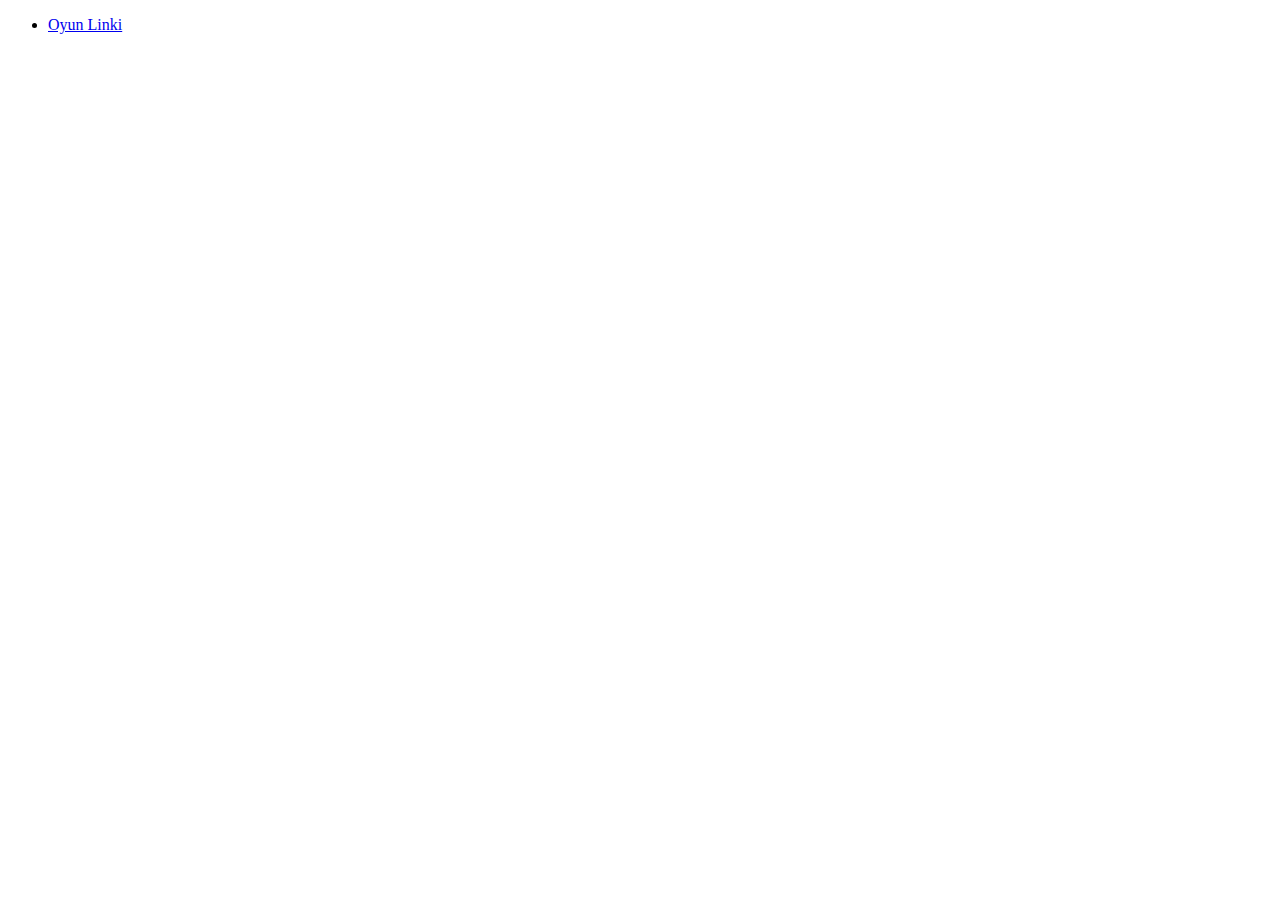
==== pages/ilk.html @ 6cec2982 "Initial commit" ====
<!DOCTYPE html>
<html lang="en">
  <head>
    <meta charset="UTF-8" />
    <meta name="viewport" content="width=device-width, initial-scale=1.0" />
    <link rel="stylesheet" href="css/style.css" />
    <title>Document</title>
  </head>
  <body>
    <ul>
      <li>
        <a href="https://yavuz-demir.itch.io/player-and-levels"
          >Oyun Linki</a>
      </li>
    </ul>
  </body>
</html>
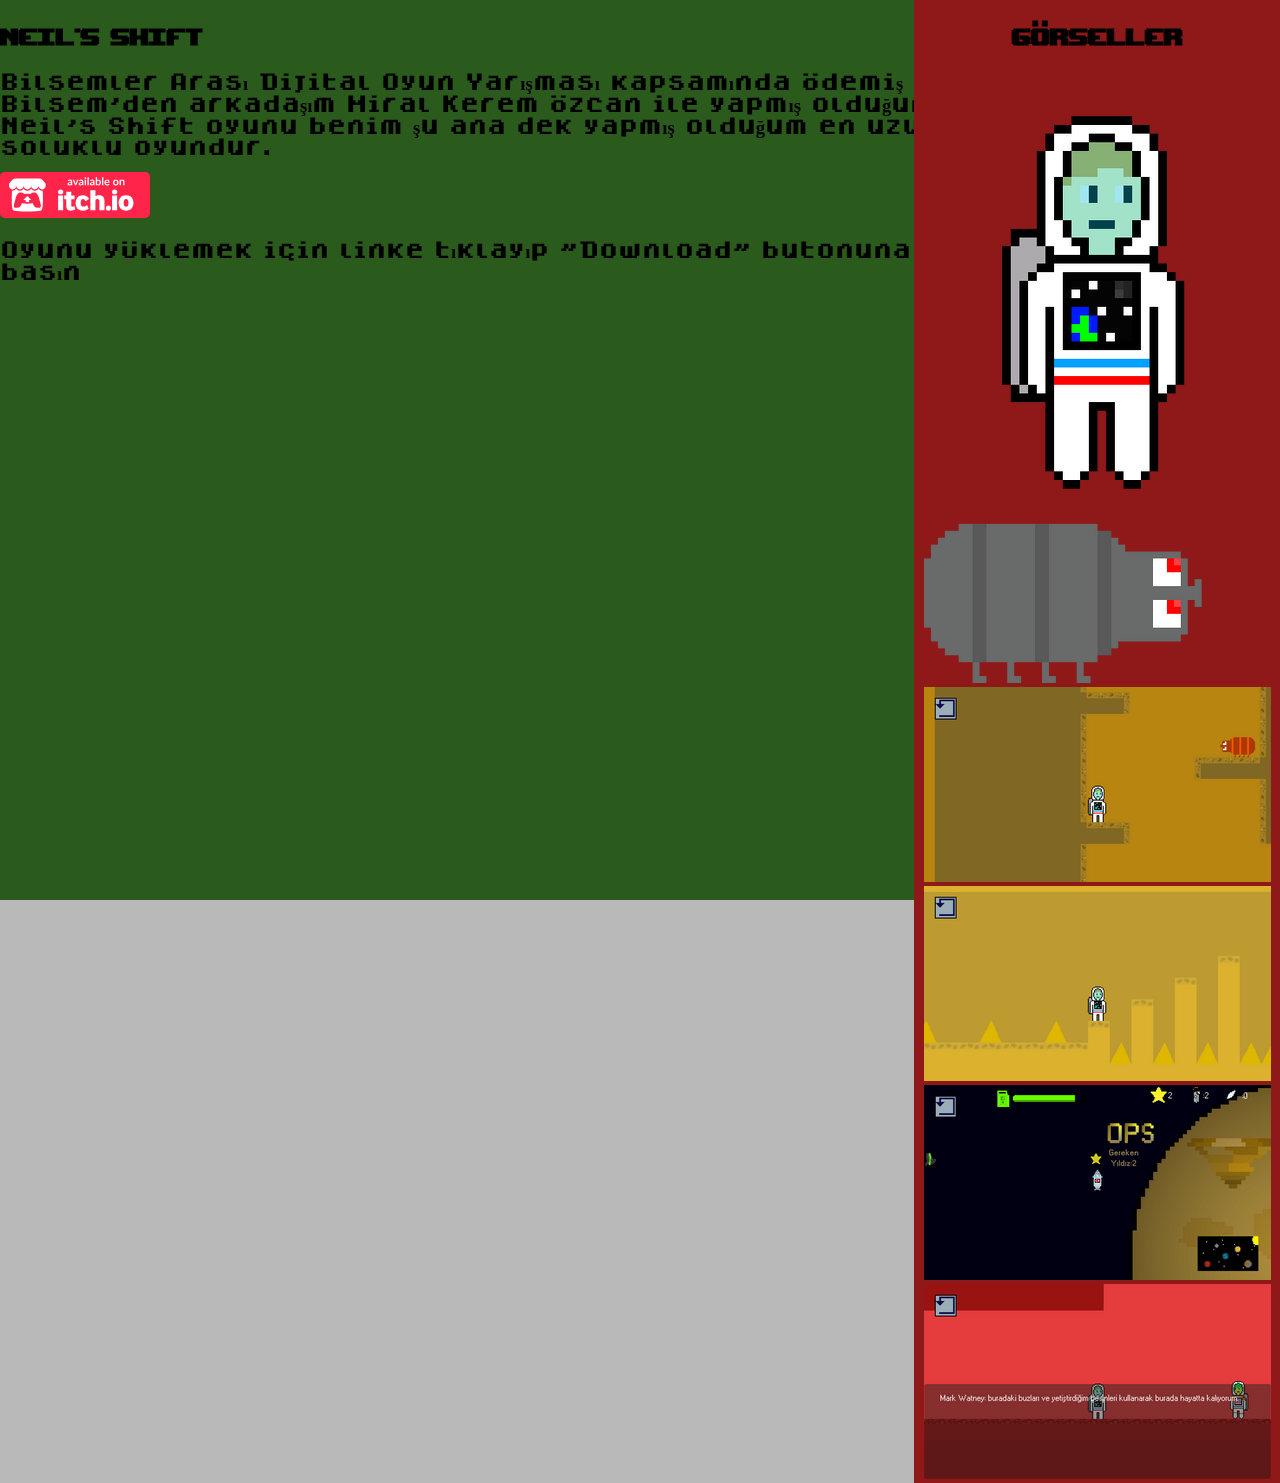
==== commit 635b9ba2: "Add files via upload" ====
--- a/pages/ilk.html
+++ b/pages/ilk.html
@@ -3,15 +3,42 @@
   <head>
     <meta charset="UTF-8" />
     <meta name="viewport" content="width=device-width, initial-scale=1.0" />
-    <link rel="stylesheet" href="css/style.css" />
+    <link rel="stylesheet" href="../css/stylepage.css" />
+
     <title>Document</title>
   </head>
   <body>
-    <ul>
-      <li>
-        <a href="https://yavuz-demir.itch.io/player-and-levels"
-          >Oyun Linki</a>
-      </li>
-    </ul>
+    
+    
+    <div class="container1">
+      <div class="row">
+        <div class="col" >
+          <h1>Neil's Shift</h1>
+          <h3>Bilsemler Arası Dijital Oyun Yarışması kapsamında Ödemiş Bilsem'den arkadaşım Miral Kerem Özcan ile yapmış olduğumuz Neil's Shift oyunu benim şu ana dek yapmış olduğum en uzun soluklu oyundur.</h3>
+           
+            <a href="https://mramiral.itch.io/neils-shift"
+              ><img class="logo" src="../svgs/itch.svg"> </a>
+              <h3>Oyunu yüklemek için linke tıklayıp "Download" butonuna basın</h3>
+              
+        </div>
+      </div>
+    </div>
+     
+        
+    <div class="container2">
+      <div class="row">
+        <div class="col" >
+        
+          <h1>Görseller</h1>
+          <img src="../images/neils1.png" alt="">
+          <img src="../images/neils2.png" alt="">
+          <img src="../images/neils3.png" alt="">
+          <img src="../images/neils4.png" alt="">
+          <img src="../images/neils5.png" alt="">
+          <img src="../images/neils6.png" alt="">
+        </div>
+      </div>
+    </div>
+    
   </body>
 </html>
--- a/css/stylepage.css
+++ b/css/stylepage.css
@@ -0,0 +1,40 @@
+.container1{
+    position:fixed;
+    top: 0;
+    left: 0;
+    background-color: rgb(42, 90, 28);
+    width: 1000px;
+    height:100%;
+}
+.container2{
+    position: absolute;
+    text-align: center;
+    top: 0;
+    right: 0;
+    background-color: rgb(143, 25, 25);
+    width: 366px;
+}
+html,body{
+    background-color: rgba(0, 0, 0, 0.274);
+    height: 100%;
+    margin: 0px;
+    padding: 0px;
+}
+h1{
+    font-family: Header;
+}
+h3{
+    font-family: Alt;
+}
+.logo{
+    width: 150px;
+}
+@font-face {
+
+    font-family: Alt;
+    src: url(../fonts/dogicapixelbold.ttf);
+  }
+  @font-face {
+    font-family: Header;
+    src: url(../fonts/upheavtt.ttf);
+  }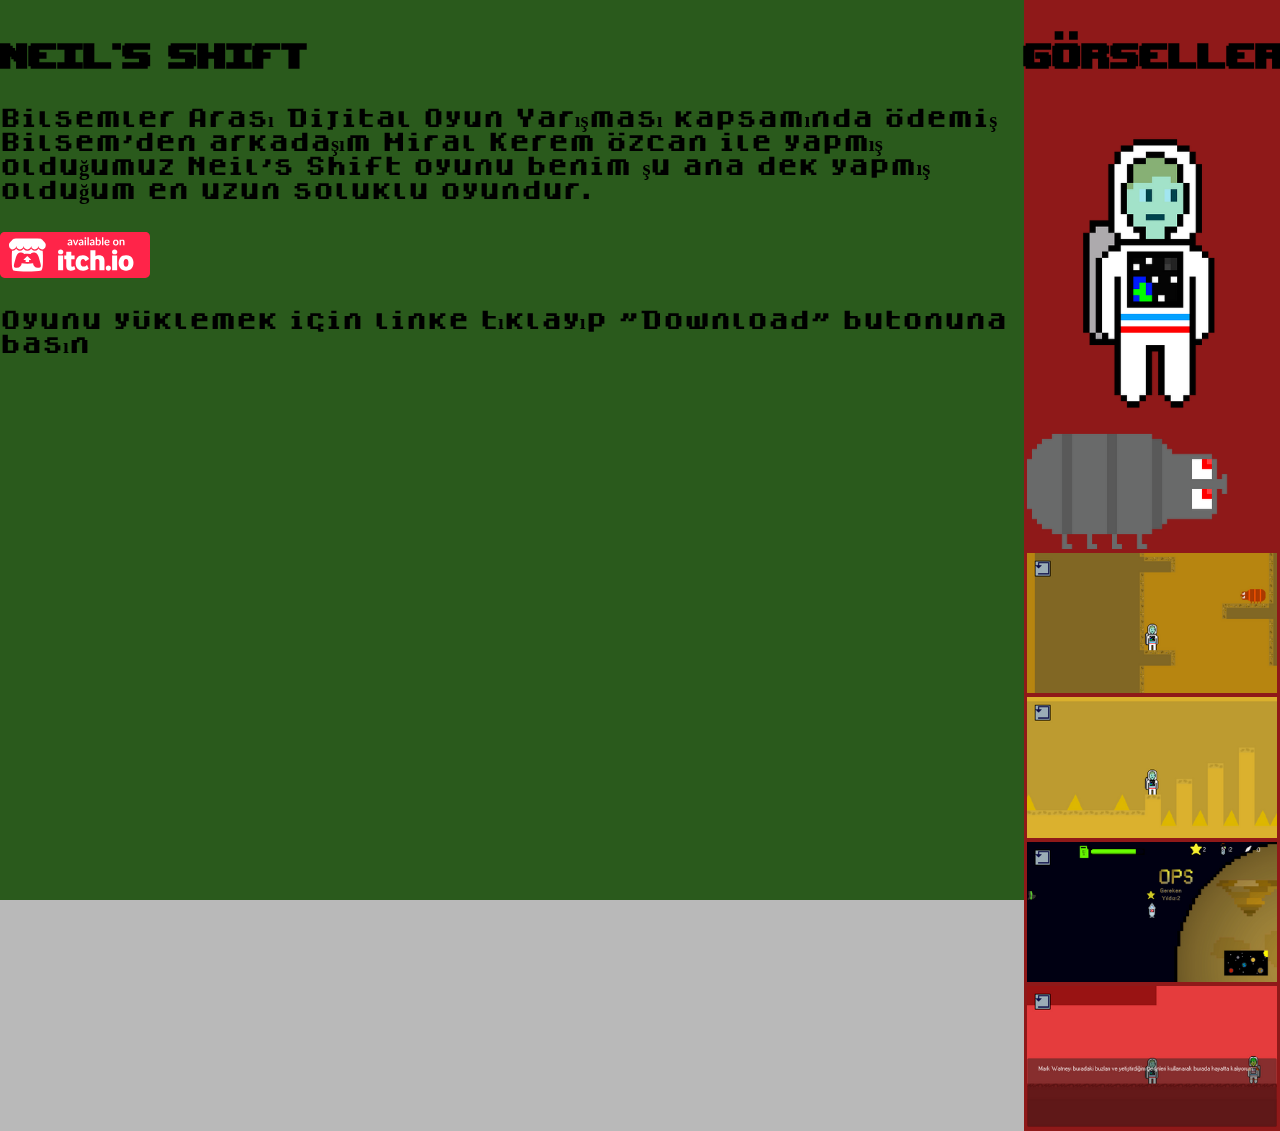
==== commit 9165ec28: "Add files via upload" ====
--- a/pages/ilk.html
+++ b/pages/ilk.html
@@ -14,11 +14,11 @@
       <div class="row">
         <div class="col" >
           <h1>Neil's Shift</h1>
-          <h3>Bilsemler Arası Dijital Oyun Yarışması kapsamında Ödemiş Bilsem'den arkadaşım Miral Kerem Özcan ile yapmış olduğumuz Neil's Shift oyunu benim şu ana dek yapmış olduğum en uzun soluklu oyundur.</h3>
+          <h4>Bilsemler Arası Dijital Oyun Yarışması kapsamında Ödemiş Bilsem'den arkadaşım Miral Kerem Özcan ile yapmış olduğumuz Neil's Shift oyunu benim şu ana dek yapmış olduğum en uzun soluklu oyundur.</h4>
            
             <a href="https://mramiral.itch.io/neils-shift"
               ><img class="logo" src="../svgs/itch.svg"> </a>
-              <h3>Oyunu yüklemek için linke tıklayıp "Download" butonuna basın</h3>
+              <h4>Oyunu yüklemek için linke tıklayıp "Download" butonuna basın</h4>
               
         </div>
       </div>
@@ -30,12 +30,12 @@
         <div class="col" >
         
           <h1>Görseller</h1>
-          <img src="../images/neils1.png" alt="">
-          <img src="../images/neils2.png" alt="">
-          <img src="../images/neils3.png" alt="">
-          <img src="../images/neils4.png" alt="">
-          <img src="../images/neils5.png" alt="">
-          <img src="../images/neils6.png" alt="">
+          <img src="../images/neils1.png" class="foto">
+          <img src="../images/neils2.png" class="foto">
+          <img src="../images/neils3.png" class="foto">
+          <img src="../images/neils4.png" class="foto">
+          <img src="../images/neils5.png" class="foto">
+          <img src="../images/neils6.png" class="foto">
         </div>
       </div>
     </div>
--- a/css/stylepage.css
+++ b/css/stylepage.css
@@ -1,9 +1,56 @@
+@media (min-width: 576px) {
+    h1 {
+      font-size: 150%;
+    }
+    h4 {
+      font-size: 80%;
+    }
+    .foto{
+        width: 100px;
+    }
+  }
+  
+  /*Medium devices (tablets, 768px ve yukarısı)*/
+  @media (min-width: 768px) {
+    h1 {
+      font-size: 200%;
+    } h4 {
+      font-size: 90%;
+    }
+    .foto{
+        width: 150px;
+    }}
+   
+  
+  /* Large devices (desktops, 992px ve yukarısı)*/
+  @media (min-width: 992px) {
+    h1 {
+      font-size: 250%;
+    }h4 {
+      font-size: 100%;
+    } .foto{
+        width: 200px;
+    }}
+   
+    
+  
+  /* Extra large devices (large desktops, 1200px ve yukarısı)*/
+  @media (min-width: 1200px) {
+    h1 {
+      font-size: 300%;
+    }  h4 {
+      font-size: 130%;
+    }.foto{
+        width: 250px;
+    }}
+    
+
 .container1{
     position:fixed;
     top: 0;
     left: 0;
     background-color: rgb(42, 90, 28);
-    width: 1000px;
+    width: 80%;
     height:100%;
 }
 .container2{
@@ -12,8 +59,7 @@
     top: 0;
     right: 0;
     background-color: rgb(143, 25, 25);
-    width: 366px;
-}
+width: 20%;}
 html,body{
     background-color: rgba(0, 0, 0, 0.274);
     height: 100%;
@@ -23,9 +69,10 @@
 h1{
     font-family: Header;
 }
-h3{
+h4{
     font-family: Alt;
 }
+
 .logo{
     width: 150px;
 }
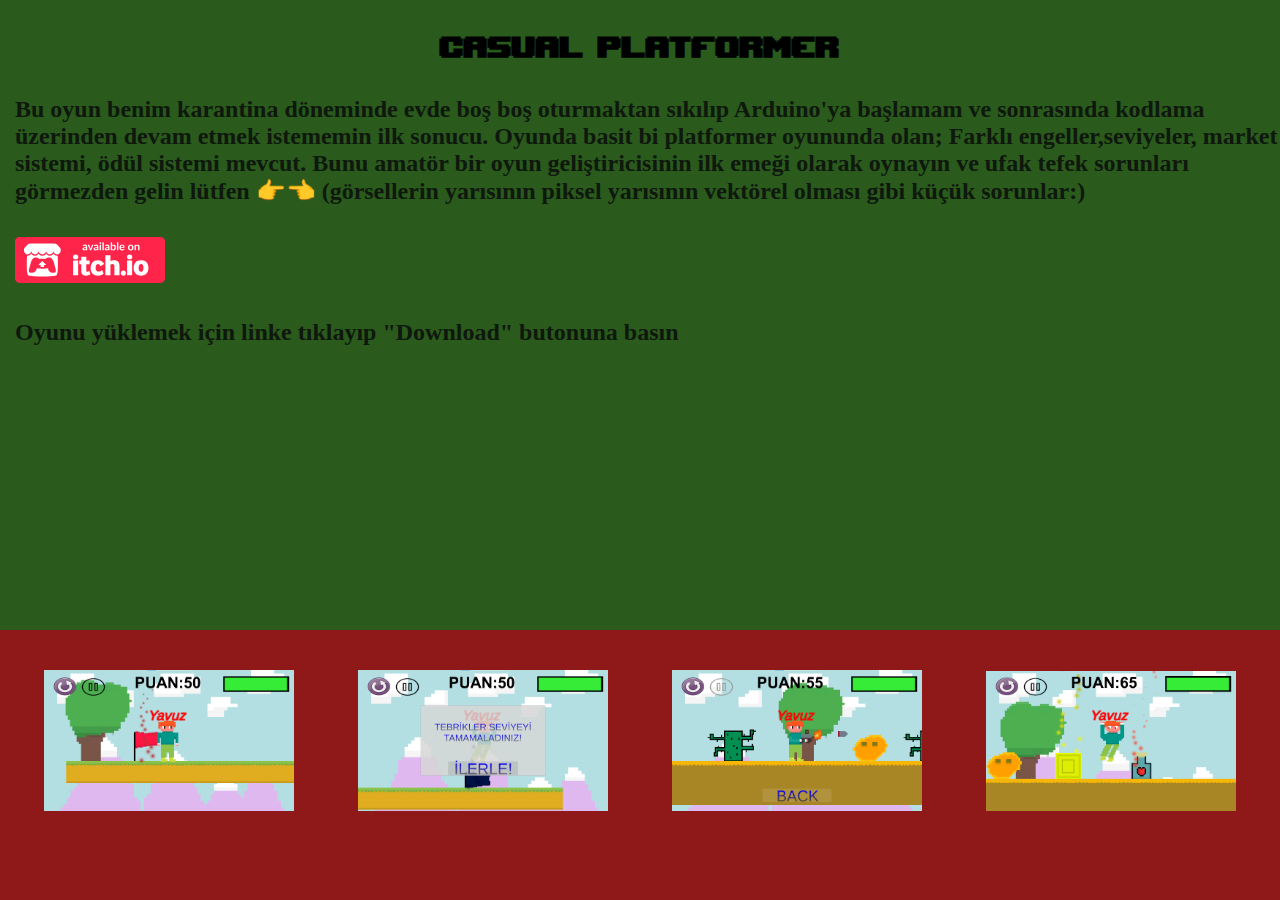
==== commit d38828c0: "Add files via upload" ====
--- a/pages/ilk.html
+++ b/pages/ilk.html
@@ -13,10 +13,14 @@
     <div class="container1">
       <div class="row">
         <div class="col" >
-          <h1>Neil's Shift</h1>
-          <h4>Bilsemler Arası Dijital Oyun Yarışması kapsamında Ödemiş Bilsem'den arkadaşım Miral Kerem Özcan ile yapmış olduğumuz Neil's Shift oyunu benim şu ana dek yapmış olduğum en uzun soluklu oyundur.</h4>
-           
-            <a href="https://mramiral.itch.io/neils-shift"
+          <h1>Casual Platformer</h1>
+<h4>Bu oyun benim karantina döneminde evde boş boş oturmaktan sıkılıp Arduino'ya başlamam ve sonrasında kodlama üzerinden devam etmek istememin ilk sonucu.
+
+  Oyunda basit bi platformer oyununda olan;
+  Farklı engeller,seviyeler, market sistemi, ödül sistemi mevcut.
+  
+  Bunu amatör bir oyun geliştiricisinin ilk emeği olarak oynayın ve ufak tefek sorunları görmezden gelin lütfen 👉👈 (görsellerin yarısının piksel yarısının vektörel olması gibi küçük sorunlar:)</h4>           
+            <a href="https://yavuz-demir.itch.io/player-and-levels"
               ><img class="logo" src="../svgs/itch.svg"> </a>
               <h4>Oyunu yüklemek için linke tıklayıp "Download" butonuna basın</h4>
               
@@ -28,14 +32,12 @@
     <div class="container2">
       <div class="row">
         <div class="col" >
-        
-          <h1>Görseller</h1>
-          <img src="../images/neils1.png" class="foto">
-          <img src="../images/neils2.png" class="foto">
-          <img src="../images/neils3.png" class="foto">
-          <img src="../images/neils4.png" class="foto">
-          <img src="../images/neils5.png" class="foto">
-          <img src="../images/neils6.png" class="foto">
+         
+          
+          <img src="../ilk/ilk1.png" class="foto">
+          <img src="../ilk/ilk2.png" class="foto">
+          <img src="../ilk/il3.png" class="foto">
+          <img src="../ilk/İLK4.png" class="foto">
         </div>
       </div>
     </div>
--- a/css/stylepage.css
+++ b/css/stylepage.css
@@ -1,46 +1,69 @@
 @media (min-width: 576px) {
+  .logo{
+    width: 100px;
+  }
+
     h1 {
-      font-size: 150%;
+      font-size: 100%;
     }
     h4 {
-      font-size: 80%;
+      font-size: 100%;
     }
     .foto{
-        width: 100px;
+      margin-left: 6px;
+      margin-right: 6px;
+        width: 140px;
     }
   }
   
   /*Medium devices (tablets, 768px ve yukarısı)*/
   @media (min-width: 768px) {
+    .logo{
+      width: 120px;
+    }
+
     h1 {
-      font-size: 200%;
+      font-size:150%;
     } h4 {
-      font-size: 90%;
+      font-size: 120%;
     }
     .foto{
-        width: 150px;
+      margin-left: 10px;
+      margin-right: 10px;
+        width: 170px;
     }}
    
   
   /* Large devices (desktops, 992px ve yukarısı)*/
   @media (min-width: 992px) {
+    .logo{
+      width: 150px;
+    }
+
     h1 {
-      font-size: 250%;
+      font-size: 200%;
     }h4 {
-      font-size: 100%;
+      font-size: 170%;
     } .foto{
-        width: 200px;
+      margin-left: 30px;
+      margin-right: 30px;
+        width: 250px;
     }}
    
     
   
   /* Extra large devices (large desktops, 1200px ve yukarısı)*/
   @media (min-width: 1200px) {
+    .logo{
+      width: 150px;
+    }
     h1 {
-      font-size: 300%;
+      font-size: 250%;
     }  h4 {
-      font-size: 130%;
+      font-size: 150%;
     }.foto{
+      margin-left: 30px;
+      margin-right: 30px;
         width: 250px;
     }}
     
@@ -48,18 +71,24 @@
 .container1{
     position:fixed;
     top: 0;
-    left: 0;
     background-color: rgb(42, 90, 28);
-    width: 80%;
-    height:100%;
+    width: 100%;
+    height:70%;
+}
+.container10{
+  position:fixed;
+  top: 0;
+  background-color: rgb(42, 90, 28);
+  width: 100%;
+  height:100%;
 }
 .container2{
-    position: absolute;
+    position: fixed;
     text-align: center;
-    top: 0;
-    right: 0;
+    bottom: 0;
     background-color: rgb(143, 25, 25);
-width: 20%;}
+    height: 30%;
+width: 100%;}
 html,body{
     background-color: rgba(0, 0, 0, 0.274);
     height: 100%;
@@ -67,19 +96,26 @@
     padding: 0px;
 }
 h1{
+  text-align: center;
     font-family: Header;
 }
 h4{
+  margin-left: 15px;
     font-family: Alt;
+    color: rgb(14, 24, 13);
 }
 
+.foto{
+margin-top: 40px;
+}
 .logo{
-    width: 150px;
+  margin-left: 15px;
+    
 }
 @font-face {
 
     font-family: Alt;
-    src: url(../fonts/dogicapixelbold.ttf);
+    src: url(../fonts/Hannover\ Messe\ Sans.ttf);
   }
   @font-face {
     font-family: Header;
